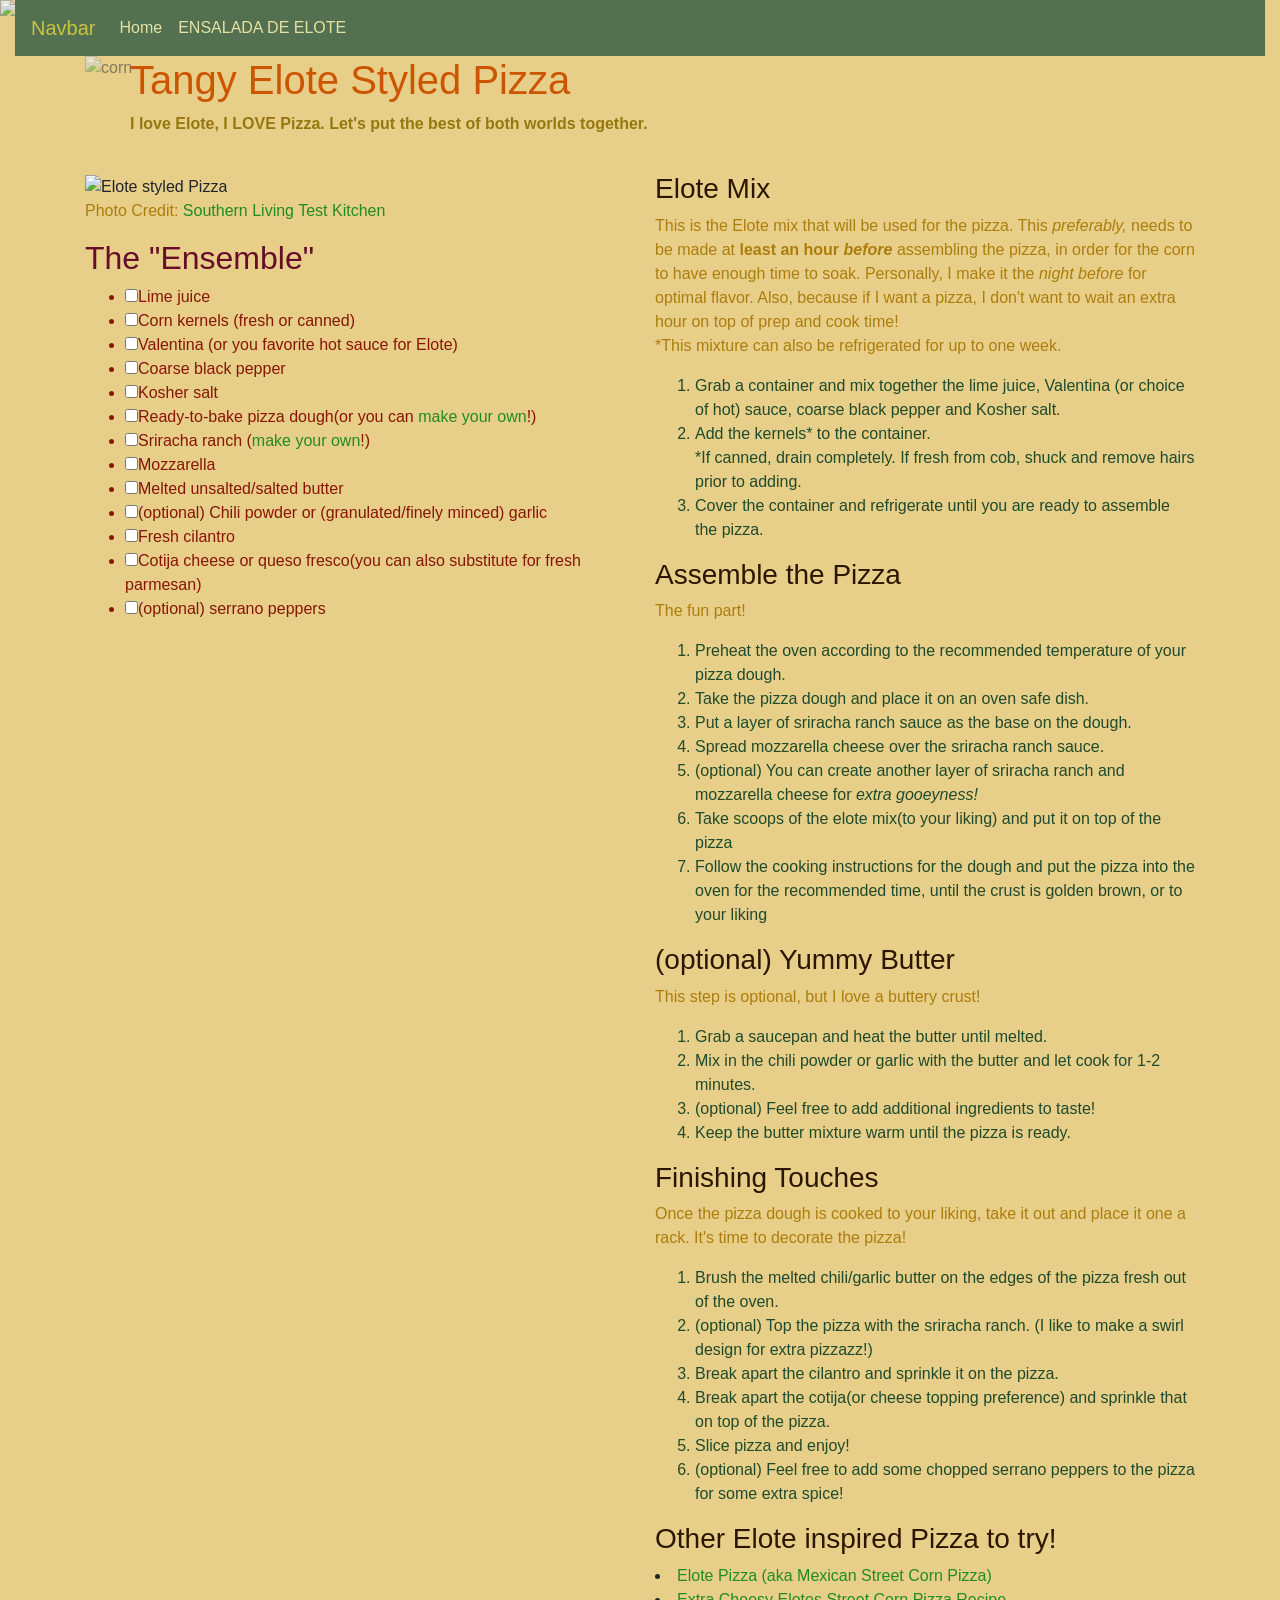
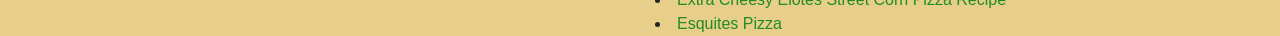
==== Recipe_Project/recipe.html @ 58fbd62a "new file names" ====
<!DOCTYPE html>
<html lang="eng">
    <head>
         <link rel="stylesheet" href="https://cdn.jsdelivr.net/npm/bootstrap@4.0.0/dist/css/bootstrap.min.css" integrity="sha384-Gn5384xqQ1aoWXA+058RXPxPg6fy4IWvTNh0E263XmFcJlSAwiGgFAW/dAiS6JXm" crossorigin="anonymous">
        <link rel="stylesheet" type="text/css" href="newStyles.css" />
        <link rel="preconnect" href="https://fonts.googleapis.com">
<link rel="preconnect" href="https://fonts.gstatic.com" crossorigin>
<link href="https://fonts.googleapis.com/css2?family=WDXL+Lubrifont+JP+N&display=swap" rel="stylesheet">
         <title>Tangy Elote Styled Pizza</title>
       
                    <meta name="viewport" content="width=device-width, initial-scale=1.0" />
    </head>
    <body>
       <img src="corn-background.png" alt="corn kernals in background" class="back-corn" col-12>
        <div class="container-fluid">
            <nav class="navbar navbar-expand-lg navbar-light" style="background-color: #537150;">
                 <a class="navbar-brand" style="color:#C9C340;" href="#">Navbar</a>
                <button class="navbar-toggler" type="button" data-toggle="collapse" data-target="#navbarSupportedContent" aria-controls="navbarSupportedContent" aria-expanded="false" aria-label="Toggle navigation">
                     <span class="navbar-toggler-icon"></span>
                </button>

                <div class="collapse navbar-collapse" id="navbarSupportedContent">
                    <ul class="navbar-nav mr-auto">
                        <li class="nav-item active">
                            <a class="nav-link" style="color: #E5E2A4;" href="#">Home <span class="sr-only">(current)</span></a>
                        </li>
                        <li class="nav-item">
                            <a class="nav-link" style="color: #E5E2A4;" href="https://www.youtube.com/watch?v=j9hBsRVh18g&t=28s">ENSALADA DE ELOTE</a>
                        </li>
                    </ul>
                </div>
                </div> <!--delete if does not work!!-->
            </nav>

        </div>
        <div class="container">
        <div class="top col-12">
        <div>
            
            <h1>Tangy Elote Styled Pizza</h1>
               
                <img src="https://media.istockphoto.com/id/1496949471/vector/corn-kernels-seeds-grains-texture-seamless-pattern-design-fresh-maize-cob-background-banner.jpg?s=612x612&w=0&k=20&c=eIQXXFE8MUkJ1zFGpu63jsHOtL7CJGwxn4z7TUFy8as=" alt="corn" class="corny">
            
                    <p class="love"><b>I love Elote, I LOVE Pizza. Let's put the best of both worlds together.</b> </p>
        </div>
        </div>
        <div class="row">
        <div class="left col-12 col-md-6"> <!---left side-->
            
            <div>
                <img src= "https://www.southernliving.com/thmb/VRvyyRm7AxiF0P38Den1PFWbELo=/750x0/filters:no_upscale():max_bytes(150000):strip_icc():format(webp)/2620501_qfsco_autry_sl_qfs_corn_15-2000-856c61930b1b44088cbc04f007edcb89.jpg" 
                    alt="Elote styled Pizza" width="100%">
                    <p> Photo Credit: <a href="https://www.southernliving.com/recipes/mexican-street-corn-pizza">Southern Living Test Kitchen</a></p>
            </div>  
        
                <h2>The "Ensemble"</h2>
            <div id="stuff">
                <!---add the class to the line above to try to add a checkbox-->
                    <ul class="ingredients">
                        <li class= "yum" id="zero">Lime juice</li> 
                        <li class= "yum" id="one">Corn kernels (fresh or canned)</li>
                        <li class= "yum" id="two">Valentina (or you favorite hot sauce for Elote)</li>
                        <li class= "yum" id="three">Coarse black pepper</li>
                        <li class= "yum" id="four">Kosher salt</li>
                        <li class= "yum" id="five">Ready-to-bake pizza dough(or you can <a href="https://sallysbakingaddiction.com/homemade-pizza-crust-recipe/">make your own</a>!) </li>
                        <li class= "yum" id="six">Sriracha ranch (<a href="https://theforkedspoon.com/super-easy-homemade-sriracha-ranch-dressing/">make your own</a>!)</li>
                        <li class= "yum" id="seven">Mozzarella</li>
                        <li class= "yum" id="eight">Melted unsalted/salted butter</li>
                        <li class= "yum" id="nine">(optional) Chili powder or (granulated/finely minced) garlic </li>
                        <li class= "yum" id="ten">Fresh cilantro</li>
                        <li class= "yum" id="eleven">Cotija cheese or queso fresco(you can also substitute for fresh parmesan)</li>
                    </ul>
            </div>
        </div>

        <div class="right col-12 col-md-6"> <!---right sidee-->
            <div>
                 <h3>Elote Mix</h3>
                    <p>This is the Elote mix that will be used for the pizza. This <em>preferably,</em> needs to be made at <b>least an hour <em>before</em></b> assembling the pizza, in order for the corn to have enough time to soak.
                    Personally, I make it the <em>night before</em> for optimal flavor. Also, because if I want a pizza, I don't want to wait an extra hour on top of prep and cook time!
                    <br>*This mixture can also be refrigerated for up to one week. </p>
                    <ol>
                        <li>Grab a container and mix together the lime juice, Valentina (or choice of hot) sauce, coarse black pepper and Kosher salt.</li>
                        <li>Add the kernels* to the container. <br>  *If canned, drain completely. If fresh from cob, shuck and remove hairs prior to adding.</li>
                        <li>Cover the container and refrigerate until you are ready to assemble the pizza.</li>
                
                    </ol>

                <h3>Assemble the Pizza</h3>
                     <p> The fun part!</p>
                    <ol>
                        <li>Preheat the oven according to the recommended temperature of your pizza dough.</li>
                        <li>Take the pizza dough and place it on an oven safe dish.</li>
                        <li>Put a layer of sriracha ranch sauce as the base on the dough.</li>
                        <li>Spread mozzarella cheese over the sriracha ranch sauce.</li>
                        <li>(optional) You can create another layer of sriracha ranch and mozzarella cheese for <em>extra gooeyness!</em></li>
                        <li>Take scoops of the elote mix(to your liking) and put it on top of the pizza</li>
                        <li>Follow the cooking instructions for the dough and put the pizza into the oven for the recommended time, until the crust is golden brown, or to your liking</li>
                    </ol>

                 <h3>(optional) Yummy Butter</h3>
                    <p>This step is optional, but I love a buttery crust!</p>
                    <ol>
                        <li>Grab a saucepan and heat the butter until melted.</li>
                        <li>Mix in the chili powder or garlic with the butter and let cook for 1-2 minutes.</li>
                        <li>(optional) Feel free to add additional ingredients to taste!</li>
                        <li>Keep the butter mixture warm until the pizza is ready.</li>
                    </ol>

                <h3>Finishing Touches</h3>
                    <p>Once the pizza dough is cooked to your liking, take it out and place it one a rack. It's time to decorate the pizza!</p>
                    <ol class="finish-it">
                        <li>Brush the melted chili/garlic butter on the edges of the pizza fresh out of the oven.</li>
                        <li>(optional) Top the pizza with the sriracha ranch.  (I like to make a swirl design for extra pizzazz!)</li>
                        <li>Break apart the cilantro and sprinkle it on the pizza.</li>
                        <li>Break apart the cotija(or cheese topping preference) and sprinkle that on top of the pizza.</li> 
                        <li>Slice pizza and enjoy!</li>
                    </ol>
        </div>

        <div>
                <h3>Other Elote inspired Pizza to try!</h3>
                    <li><a href="https://www.lovebakesgoodcakes.com/elote-pizza-mexican-street-corn-pizza/"> Elote Pizza (aka Mexican Street Corn Pizza)</a></li>
                    <li><a href="https://www.mashed.com/1731707/elotes-street-corn-pizza-recipe/"> Extra Cheesy Elotes Street Corn Pizza Recipe</a></li>
                    <li><a href="https://iamhomesteader.com/esquites-pizza/">Esquites Pizza</a></li>
        </div>
        </div>
        </div>
        </div>
        <script src= index.js></script>
        <script src="https://code.jquery.com/jquery-3.2.1.slim.min.js" integrity="sha384-KJ3o2DKtIkvYIK3UENzmM7KCkRr/rE9/Qpg6aAZGJwFDMVNA/GpGFF93hXpG5KkN" crossorigin="anonymous"></script>
<script src="https://cdn.jsdelivr.net/npm/popper.js@1.12.9/dist/umd/popper.min.js" integrity="sha384-ApNbgh9B+Y1QKtv3Rn7W3mgPxhU9K/ScQsAP7hUibX39j7fakFPskvXusvfa0b4Q" crossorigin="anonymous"></script>
<script src="https://cdn.jsdelivr.net/npm/bootstrap@4.0.0/dist/js/bootstrap.min.js" integrity="sha384-JZR6Spejh4U02d8jOt6vLEHfe/JQGiRRSQQxSfFWpi1MquVdAyjUar5+76PVCmYl" crossorigin="anonymous"></script>

</html>
<!---this is the stuff to tey to change the background-->
<!--- background-image: corn-background.png;
    background-repeat: repeat;-->
    <!---here is the background iage you are flirting with-->
    <!----<img src="corn-background.png" alt="multiple corn" class="back-corn">->
---- Recipe_Project/newStyles.css ----
.left {
    float: left;
    margin-top: 22px;
}

.right {
    float: right;
    margin-top: 20px;
}


.top {
    margin-left: 30px;
}

body {
    background-color: #e7cf89;
   
}

.back-corn {
    background-size: cover;
    background-position: center;
    background-repeat: y;
    position: absolute;
    width: 100%;
    height: 100vh;
    left: 0;
    right: 0;
    top: 0;
    z-index: 0;
    opacity: 75%
}


.ingredients {
    color: #881504;
}

h2 {
    color: #670D29;
    border-radius: 50px;
}
h2:hover {
    animation-duration: 5s;
    animation-delay: 60s;
    animation: blinker 0.5s infinite;
    animation-iteration-count: 40;

}
@keyframes blinker {
    25% {
        opacity: 0;
    }
}

ol {
    color: #1F4A2B
}
.corny {
    position: absolute;
    left: -30px;
    right: 20px;
    top: 0px;
    height: 100px;
    width: 100%;
    z-index: -1;
    opacity: 50%
}

h1 {
    color: #cc5500
}

a {
    color: forestgreen;
}


.love {
    color: #95780F
}

p{
    font-style: calisto mt;
    color: #AC7D0C
}


h3{
    color: #2d1600;
}
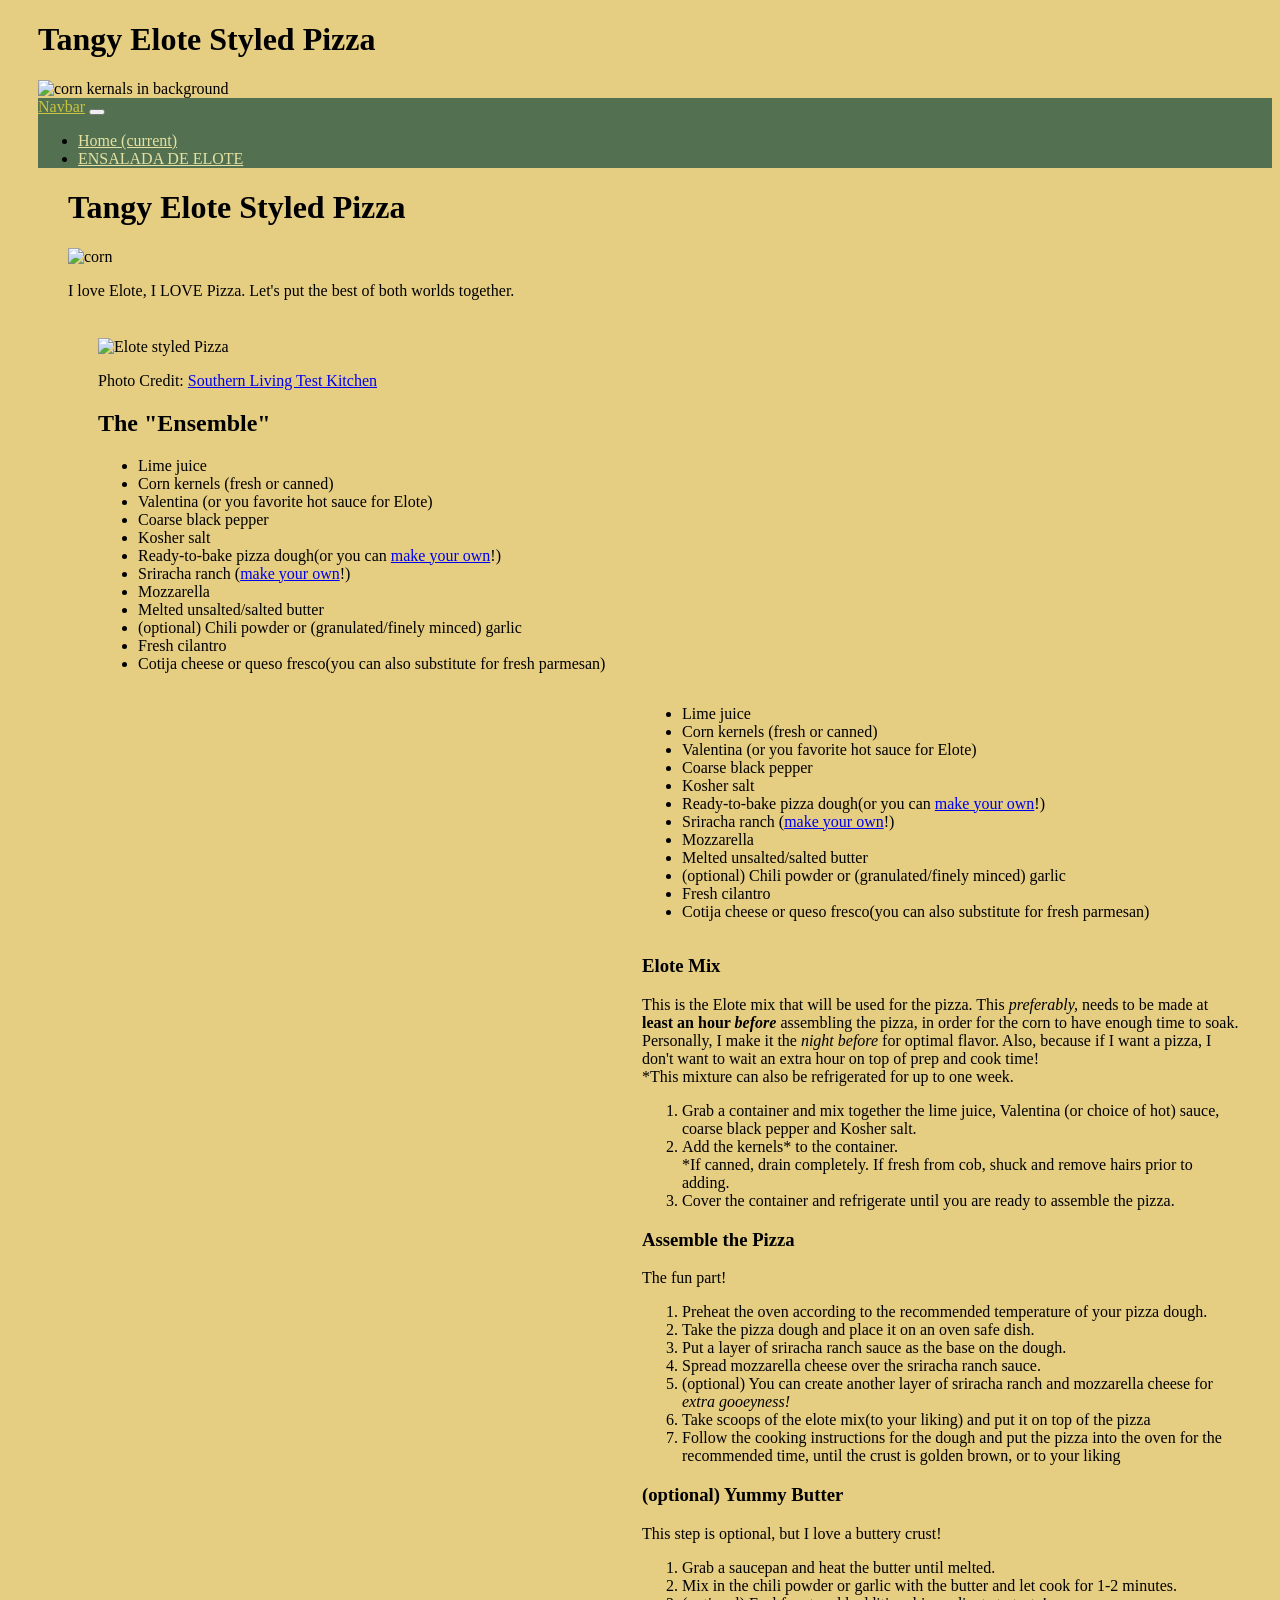
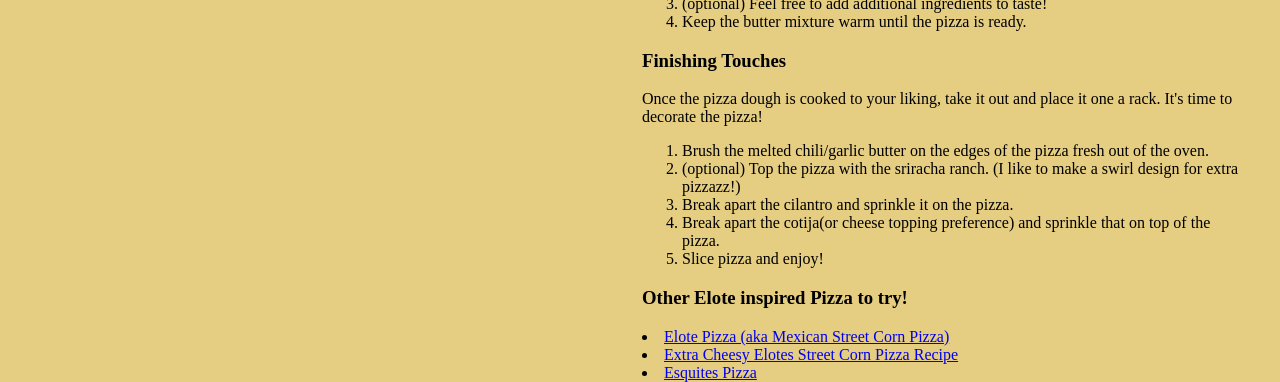
==== commit ed4cbfd0: "fix conflict" ====
--- a/Recipe_Project/recipe.html
+++ b/Recipe_Project/recipe.html
@@ -1,16 +1,13 @@
 <!DOCTYPE html>
 <html lang="eng">
     <head>
-         <link rel="stylesheet" href="https://cdn.jsdelivr.net/npm/bootstrap@4.0.0/dist/css/bootstrap.min.css" integrity="sha384-Gn5384xqQ1aoWXA+058RXPxPg6fy4IWvTNh0E263XmFcJlSAwiGgFAW/dAiS6JXm" crossorigin="anonymous">
+        <title>Tangy Elote Styled Pizza</title>
         <link rel="stylesheet" type="text/css" href="newStyles.css" />
-        <link rel="preconnect" href="https://fonts.googleapis.com">
-<link rel="preconnect" href="https://fonts.gstatic.com" crossorigin>
-<link href="https://fonts.googleapis.com/css2?family=WDXL+Lubrifont+JP+N&display=swap" rel="stylesheet">
-         <title>Tangy Elote Styled Pizza</title>
-       
-                    <meta name="viewport" content="width=device-width, initial-scale=1.0" />
     </head>
     <body>
+        <div class="top">
+            <div>
+                <h1>Tangy Elote Styled Pizza</h1>
        <img src="corn-background.png" alt="corn kernals in background" class="back-corn" col-12>
         <div class="container-fluid">
             <nav class="navbar navbar-expand-lg navbar-light" style="background-color: #537150;">
@@ -41,18 +38,14 @@
                
                 <img src="https://media.istockphoto.com/id/1496949471/vector/corn-kernels-seeds-grains-texture-seamless-pattern-design-fresh-maize-cob-background-banner.jpg?s=612x612&w=0&k=20&c=eIQXXFE8MUkJ1zFGpu63jsHOtL7CJGwxn4z7TUFy8as=" alt="corn" class="corny">
             
-                    <p class="love"><b>I love Elote, I LOVE Pizza. Let's put the best of both worlds together.</b> </p>
-        </div>
-        </div>
-        <div class="row">
-        <div class="left col-12 col-md-6"> <!---left side-->
-            
+                    <p class="head">I love Elote, I LOVE Pizza. Let's put the best of both worlds together. </p>
+            </div>
+        <div class="left">
             <div>
                 <img src= "https://www.southernliving.com/thmb/VRvyyRm7AxiF0P38Den1PFWbELo=/750x0/filters:no_upscale():max_bytes(150000):strip_icc():format(webp)/2620501_qfsco_autry_sl_qfs_corn_15-2000-856c61930b1b44088cbc04f007edcb89.jpg" 
-                    alt="Elote styled Pizza" width="100%">
+                alt="Elote styled Pizza" width="600">
                     <p> Photo Credit: <a href="https://www.southernliving.com/recipes/mexican-street-corn-pizza">Southern Living Test Kitchen</a></p>
             </div>  
-        
                 <h2>The "Ensemble"</h2>
             <div id="stuff">
                 <!---add the class to the line above to try to add a checkbox-->
@@ -75,66 +68,74 @@
 
         <div class="right col-12 col-md-6"> <!---right sidee-->
             <div>
+                <ul class="ingredients">
+                    <li>Lime juice</li> 
+                    <li>Corn kernels (fresh or canned)</li>
+                    <li>Valentina (or you favorite hot sauce for Elote)</li>
+                    <li>Coarse black pepper</li>
+                    <li>Kosher salt</li>
+                    <li>Ready-to-bake pizza dough(or you can <a href="https://sallysbakingaddiction.com/homemade-pizza-crust-recipe/">make your own</a>!) </li>
+                    <li>Sriracha ranch (<a href="https://theforkedspoon.com/super-easy-homemade-sriracha-ranch-dressing/">make your own</a>!)</li>
+                    <li>Mozzarella</li>
+                    <li>Melted unsalted/salted butter</li>
+                    <li>(optional) Chili powder or (granulated/finely minced) garlic </li>
+                    <li>Fresh cilantro</li>
+                    <li>Cotija cheese or queso fresco(you can also substitute for fresh parmesan)</li>
+                </ul>
+            </div>
+            </div>
+
+        <div class="right">
+             <div>
                  <h3>Elote Mix</h3>
                     <p>This is the Elote mix that will be used for the pizza. This <em>preferably,</em> needs to be made at <b>least an hour <em>before</em></b> assembling the pizza, in order for the corn to have enough time to soak.
                     Personally, I make it the <em>night before</em> for optimal flavor. Also, because if I want a pizza, I don't want to wait an extra hour on top of prep and cook time!
                     <br>*This mixture can also be refrigerated for up to one week. </p>
-                    <ol>
-                        <li>Grab a container and mix together the lime juice, Valentina (or choice of hot) sauce, coarse black pepper and Kosher salt.</li>
-                        <li>Add the kernels* to the container. <br>  *If canned, drain completely. If fresh from cob, shuck and remove hairs prior to adding.</li>
-                        <li>Cover the container and refrigerate until you are ready to assemble the pizza.</li>
+                <ol>
+                    <li>Grab a container and mix together the lime juice, Valentina (or choice of hot) sauce, coarse black pepper and Kosher salt.</li>
+                    <li>Add the kernels* to the container. <br>  *If canned, drain completely. If fresh from cob, shuck and remove hairs prior to adding.</li>
+                    <li>Cover the container and refrigerate until you are ready to assemble the pizza.</li>
                 
-                    </ol>
+                </ol>
 
                 <h3>Assemble the Pizza</h3>
                      <p> The fun part!</p>
-                    <ol>
-                        <li>Preheat the oven according to the recommended temperature of your pizza dough.</li>
-                        <li>Take the pizza dough and place it on an oven safe dish.</li>
-                        <li>Put a layer of sriracha ranch sauce as the base on the dough.</li>
-                        <li>Spread mozzarella cheese over the sriracha ranch sauce.</li>
-                        <li>(optional) You can create another layer of sriracha ranch and mozzarella cheese for <em>extra gooeyness!</em></li>
-                        <li>Take scoops of the elote mix(to your liking) and put it on top of the pizza</li>
-                        <li>Follow the cooking instructions for the dough and put the pizza into the oven for the recommended time, until the crust is golden brown, or to your liking</li>
-                    </ol>
+                 <ol>
+                    <li>Preheat the oven according to the recommended temperature of your pizza dough.</li>
+                    <li>Take the pizza dough and place it on an oven safe dish.</li>
+                    <li>Put a layer of sriracha ranch sauce as the base on the dough.</li>
+                    <li>Spread mozzarella cheese over the sriracha ranch sauce.</li>
+                    <li>(optional) You can create another layer of sriracha ranch and mozzarella cheese for <em>extra gooeyness!</em></li>
+                    <li>Take scoops of the elote mix(to your liking) and put it on top of the pizza</li>
+                    <li>Follow the cooking instructions for the dough and put the pizza into the oven for the recommended time, until the crust is golden brown, or to your liking</li>
+                 </ol>
 
                  <h3>(optional) Yummy Butter</h3>
-                    <p>This step is optional, but I love a buttery crust!</p>
-                    <ol>
-                        <li>Grab a saucepan and heat the butter until melted.</li>
-                        <li>Mix in the chili powder or garlic with the butter and let cook for 1-2 minutes.</li>
-                        <li>(optional) Feel free to add additional ingredients to taste!</li>
-                        <li>Keep the butter mixture warm until the pizza is ready.</li>
-                    </ol>
+                 <p>This step is optional, but I love a buttery crust!</p>
+                 <ol>
+                    <li>Grab a saucepan and heat the butter until melted.</li>
+                    <li>Mix in the chili powder or garlic with the butter and let cook for 1-2 minutes.</li>
+                    <li>(optional) Feel free to add additional ingredients to taste!</li>
+                    <li>Keep the butter mixture warm until the pizza is ready.</li>
+                 </ol>
 
                 <h3>Finishing Touches</h3>
                     <p>Once the pizza dough is cooked to your liking, take it out and place it one a rack. It's time to decorate the pizza!</p>
-                    <ol class="finish-it">
-                        <li>Brush the melted chili/garlic butter on the edges of the pizza fresh out of the oven.</li>
-                        <li>(optional) Top the pizza with the sriracha ranch.  (I like to make a swirl design for extra pizzazz!)</li>
-                        <li>Break apart the cilantro and sprinkle it on the pizza.</li>
-                        <li>Break apart the cotija(or cheese topping preference) and sprinkle that on top of the pizza.</li> 
-                        <li>Slice pizza and enjoy!</li>
-                    </ol>
-        </div>
+                <ol>
+                    <li>Brush the melted chili/garlic butter on the edges of the pizza fresh out of the oven.</li>
+                    <li>(optional) Top the pizza with the sriracha ranch.  (I like to make a swirl design for extra pizzazz!)</li>
+                    <li>Break apart the cilantro and sprinkle it on the pizza.</li>
+                    <li>Break apart the cotija(or cheese topping preference) and sprinkle that on top of the pizza.</li> 
+                    <li>Slice pizza and enjoy!</li>
+                </ol>
+             </div>
 
-        <div>
+            <div>
                 <h3>Other Elote inspired Pizza to try!</h3>
                     <li><a href="https://www.lovebakesgoodcakes.com/elote-pizza-mexican-street-corn-pizza/"> Elote Pizza (aka Mexican Street Corn Pizza)</a></li>
                     <li><a href="https://www.mashed.com/1731707/elotes-street-corn-pizza-recipe/"> Extra Cheesy Elotes Street Corn Pizza Recipe</a></li>
                     <li><a href="https://iamhomesteader.com/esquites-pizza/">Esquites Pizza</a></li>
+            </div>
         </div>
-        </div>
-        </div>
-        </div>
-        <script src= index.js></script>
-        <script src="https://code.jquery.com/jquery-3.2.1.slim.min.js" integrity="sha384-KJ3o2DKtIkvYIK3UENzmM7KCkRr/rE9/Qpg6aAZGJwFDMVNA/GpGFF93hXpG5KkN" crossorigin="anonymous"></script>
-<script src="https://cdn.jsdelivr.net/npm/popper.js@1.12.9/dist/umd/popper.min.js" integrity="sha384-ApNbgh9B+Y1QKtv3Rn7W3mgPxhU9K/ScQsAP7hUibX39j7fakFPskvXusvfa0b4Q" crossorigin="anonymous"></script>
-<script src="https://cdn.jsdelivr.net/npm/bootstrap@4.0.0/dist/js/bootstrap.min.js" integrity="sha384-JZR6Spejh4U02d8jOt6vLEHfe/JQGiRRSQQxSfFWpi1MquVdAyjUar5+76PVCmYl" crossorigin="anonymous"></script>
-
+    </body>
 </html>
-<!---this is the stuff to tey to change the background-->
-<!--- background-image: corn-background.png;
-    background-repeat: repeat;-->
-    <!---here is the background iage you are flirting with-->
-    <!----<img src="corn-background.png" alt="multiple corn" class="back-corn">->
--- a/Recipe_Project/newStyles.css
+++ b/Recipe_Project/newStyles.css
@@ -1,23 +1,26 @@
 .left {
     float: left;
+    width: 600px;
     margin-top: 22px;
+    margin-left: 30px;
 }
 
 .right {
     float: right;
-    margin-top: 20px;
+    width: 600px;
+    margin-left: 30px;
+    margin-right: 30px;
 }
-
 
 .top {
     margin-left: 30px;
 }
 
 body {
-    background-color: #e7cf89;
-   
-}
+    background-color: #E5CD82;
 
+<<<<<<< HEAD
+=======
 .back-corn {
     background-size: cover;
     background-position: center;
@@ -30,6 +33,7 @@
     top: 0;
     z-index: 0;
     opacity: 75%
+>>>>>>> jsStuff
 }
 
 
@@ -59,11 +63,11 @@
 }
 .corny {
     position: absolute;
-    left: -30px;
+    left: 0px;
     right: 20px;
-    top: 0px;
+    top: 10px;
     height: 100px;
-    width: 100%;
+    width: 600px;
     z-index: -1;
     opacity: 50%
 }
@@ -71,24 +75,24 @@
 h1 {
     color: #cc5500
 }
-
 a {
     color: forestgreen;
-}
-
-
-.love {
-    color: #95780F
 }
 
 p{
     font-style: calisto mt;
     color: #AC7D0C
+
+}
+.head {
+    color: #3c0008
+}
+h3{
+    color: #2d1600;
+<<<<<<< HEAD
+}
+=======
 }
 
 
-h3{
-    color: #2d1600;
-}
-
-
+>>>>>>> jsStuff
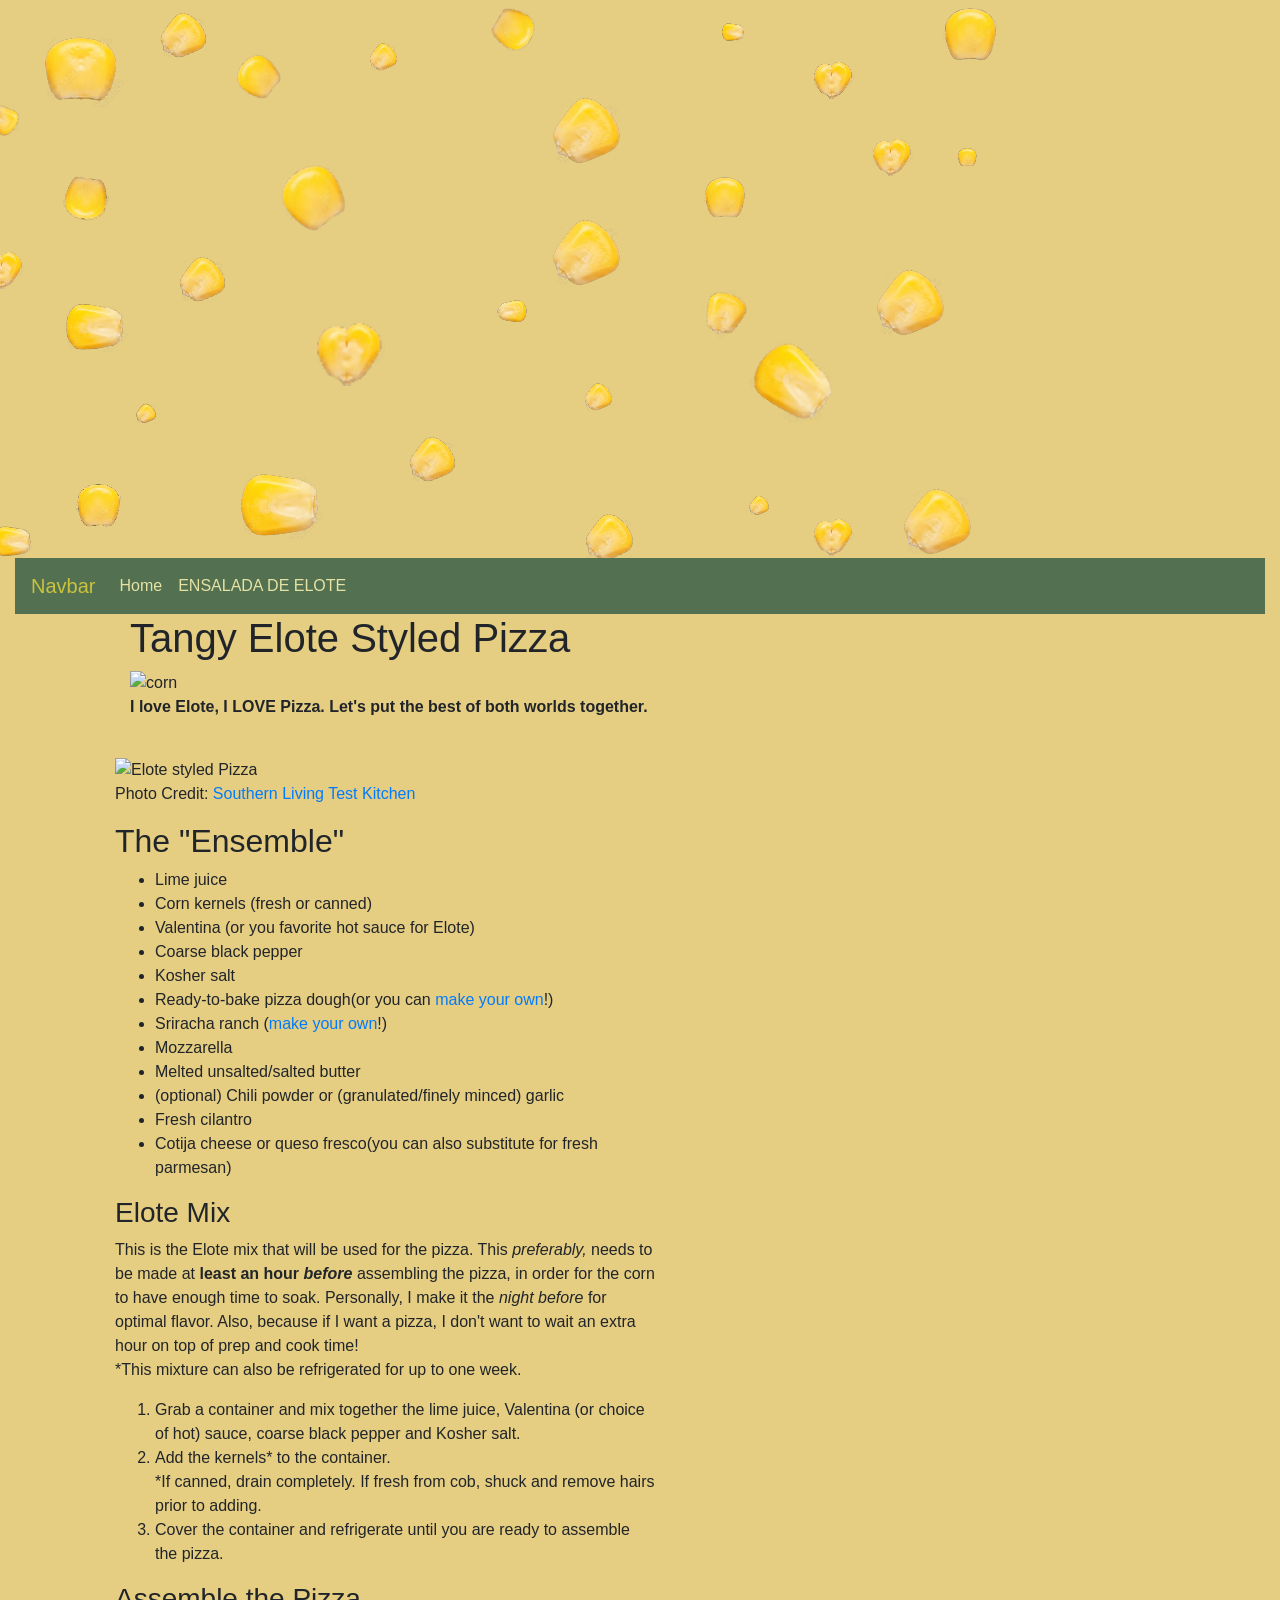
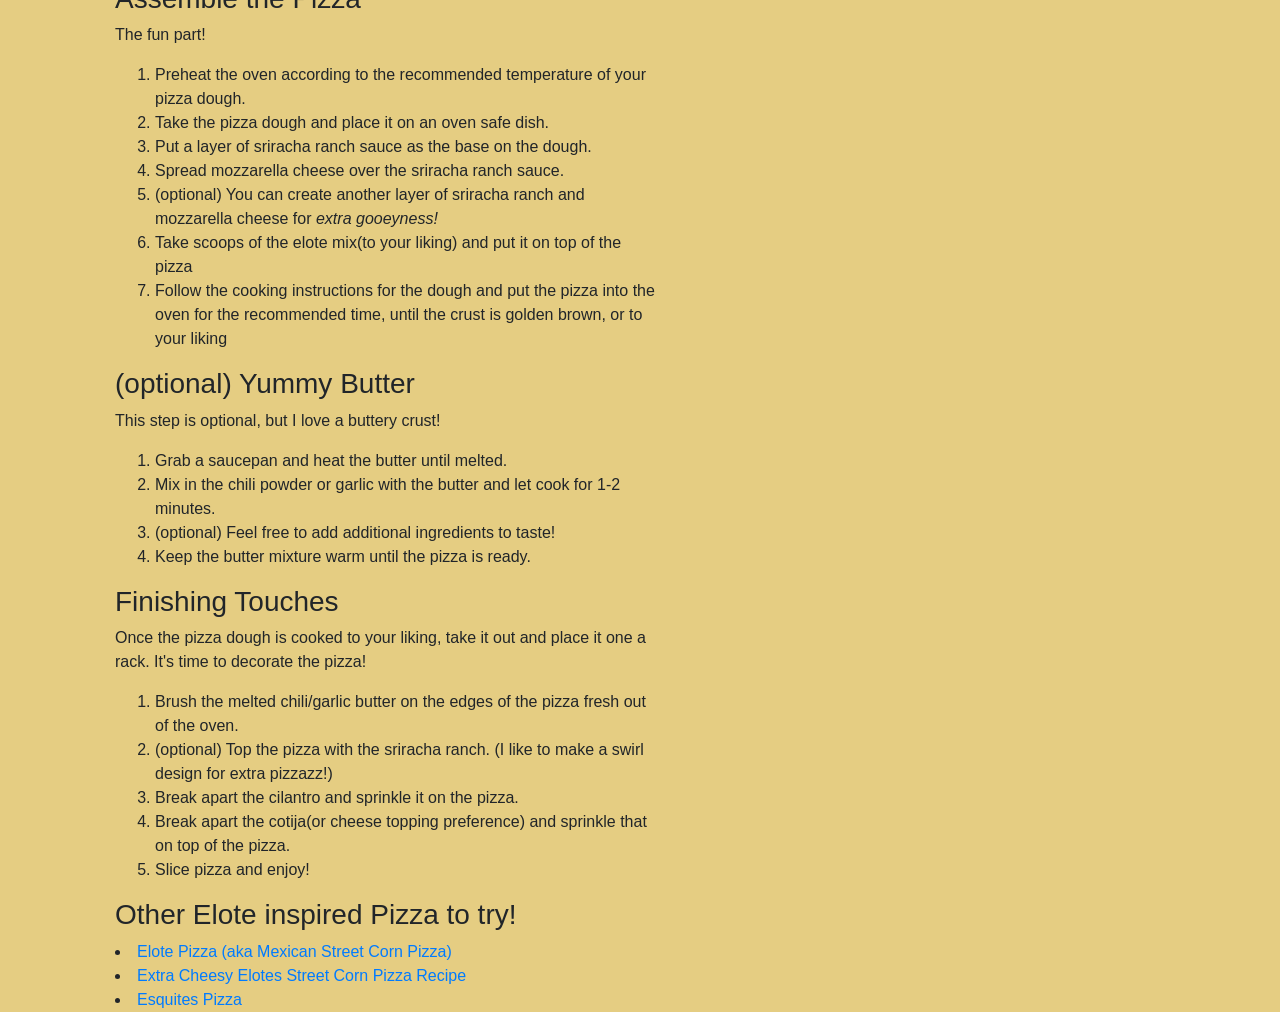
==== commit de22c927: "fix to match jsStuff branch file & correct site" ====
--- a/Recipe_Project/recipe.html
+++ b/Recipe_Project/recipe.html
@@ -1,13 +1,16 @@
 <!DOCTYPE html>
 <html lang="eng">
     <head>
-        <title>Tangy Elote Styled Pizza</title>
+         <link rel="stylesheet" href="https://cdn.jsdelivr.net/npm/bootstrap@4.0.0/dist/css/bootstrap.min.css" integrity="sha384-Gn5384xqQ1aoWXA+058RXPxPg6fy4IWvTNh0E263XmFcJlSAwiGgFAW/dAiS6JXm" crossorigin="anonymous">
         <link rel="stylesheet" type="text/css" href="newStyles.css" />
+        <link rel="preconnect" href="https://fonts.googleapis.com">
+<link rel="preconnect" href="https://fonts.gstatic.com" crossorigin>
+<link href="https://fonts.googleapis.com/css2?family=WDXL+Lubrifont+JP+N&display=swap" rel="stylesheet">
+         <title>Tangy Elote Styled Pizza</title>
+       
+                    <meta name="viewport" content="width=device-width, initial-scale=1.0" />
     </head>
     <body>
-        <div class="top">
-            <div>
-                <h1>Tangy Elote Styled Pizza</h1>
        <img src="corn-background.png" alt="corn kernals in background" class="back-corn" col-12>
         <div class="container-fluid">
             <nav class="navbar navbar-expand-lg navbar-light" style="background-color: #537150;">
@@ -38,14 +41,18 @@
                
                 <img src="https://media.istockphoto.com/id/1496949471/vector/corn-kernels-seeds-grains-texture-seamless-pattern-design-fresh-maize-cob-background-banner.jpg?s=612x612&w=0&k=20&c=eIQXXFE8MUkJ1zFGpu63jsHOtL7CJGwxn4z7TUFy8as=" alt="corn" class="corny">
             
-                    <p class="head">I love Elote, I LOVE Pizza. Let's put the best of both worlds together. </p>
-            </div>
-        <div class="left">
+                    <p class="love"><b>I love Elote, I LOVE Pizza. Let's put the best of both worlds together.</b> </p>
+        </div>
+        </div>
+        <div class="row">
+        <div class="left col-12 col-md-6"> <!---left side-->
+            
             <div>
                 <img src= "https://www.southernliving.com/thmb/VRvyyRm7AxiF0P38Den1PFWbELo=/750x0/filters:no_upscale():max_bytes(150000):strip_icc():format(webp)/2620501_qfsco_autry_sl_qfs_corn_15-2000-856c61930b1b44088cbc04f007edcb89.jpg" 
-                alt="Elote styled Pizza" width="600">
+                    alt="Elote styled Pizza" width="100%">
                     <p> Photo Credit: <a href="https://www.southernliving.com/recipes/mexican-street-corn-pizza">Southern Living Test Kitchen</a></p>
             </div>  
+        
                 <h2>The "Ensemble"</h2>
             <div id="stuff">
                 <!---add the class to the line above to try to add a checkbox-->
@@ -68,74 +75,66 @@
 
         <div class="right col-12 col-md-6"> <!---right sidee-->
             <div>
-                <ul class="ingredients">
-                    <li>Lime juice</li> 
-                    <li>Corn kernels (fresh or canned)</li>
-                    <li>Valentina (or you favorite hot sauce for Elote)</li>
-                    <li>Coarse black pepper</li>
-                    <li>Kosher salt</li>
-                    <li>Ready-to-bake pizza dough(or you can <a href="https://sallysbakingaddiction.com/homemade-pizza-crust-recipe/">make your own</a>!) </li>
-                    <li>Sriracha ranch (<a href="https://theforkedspoon.com/super-easy-homemade-sriracha-ranch-dressing/">make your own</a>!)</li>
-                    <li>Mozzarella</li>
-                    <li>Melted unsalted/salted butter</li>
-                    <li>(optional) Chili powder or (granulated/finely minced) garlic </li>
-                    <li>Fresh cilantro</li>
-                    <li>Cotija cheese or queso fresco(you can also substitute for fresh parmesan)</li>
-                </ul>
-            </div>
-            </div>
-
-        <div class="right">
-             <div>
                  <h3>Elote Mix</h3>
                     <p>This is the Elote mix that will be used for the pizza. This <em>preferably,</em> needs to be made at <b>least an hour <em>before</em></b> assembling the pizza, in order for the corn to have enough time to soak.
                     Personally, I make it the <em>night before</em> for optimal flavor. Also, because if I want a pizza, I don't want to wait an extra hour on top of prep and cook time!
                     <br>*This mixture can also be refrigerated for up to one week. </p>
-                <ol>
-                    <li>Grab a container and mix together the lime juice, Valentina (or choice of hot) sauce, coarse black pepper and Kosher salt.</li>
-                    <li>Add the kernels* to the container. <br>  *If canned, drain completely. If fresh from cob, shuck and remove hairs prior to adding.</li>
-                    <li>Cover the container and refrigerate until you are ready to assemble the pizza.</li>
+                    <ol>
+                        <li>Grab a container and mix together the lime juice, Valentina (or choice of hot) sauce, coarse black pepper and Kosher salt.</li>
+                        <li>Add the kernels* to the container. <br>  *If canned, drain completely. If fresh from cob, shuck and remove hairs prior to adding.</li>
+                        <li>Cover the container and refrigerate until you are ready to assemble the pizza.</li>
                 
-                </ol>
+                    </ol>
 
                 <h3>Assemble the Pizza</h3>
                      <p> The fun part!</p>
-                 <ol>
-                    <li>Preheat the oven according to the recommended temperature of your pizza dough.</li>
-                    <li>Take the pizza dough and place it on an oven safe dish.</li>
-                    <li>Put a layer of sriracha ranch sauce as the base on the dough.</li>
-                    <li>Spread mozzarella cheese over the sriracha ranch sauce.</li>
-                    <li>(optional) You can create another layer of sriracha ranch and mozzarella cheese for <em>extra gooeyness!</em></li>
-                    <li>Take scoops of the elote mix(to your liking) and put it on top of the pizza</li>
-                    <li>Follow the cooking instructions for the dough and put the pizza into the oven for the recommended time, until the crust is golden brown, or to your liking</li>
-                 </ol>
+                    <ol>
+                        <li>Preheat the oven according to the recommended temperature of your pizza dough.</li>
+                        <li>Take the pizza dough and place it on an oven safe dish.</li>
+                        <li>Put a layer of sriracha ranch sauce as the base on the dough.</li>
+                        <li>Spread mozzarella cheese over the sriracha ranch sauce.</li>
+                        <li>(optional) You can create another layer of sriracha ranch and mozzarella cheese for <em>extra gooeyness!</em></li>
+                        <li>Take scoops of the elote mix(to your liking) and put it on top of the pizza</li>
+                        <li>Follow the cooking instructions for the dough and put the pizza into the oven for the recommended time, until the crust is golden brown, or to your liking</li>
+                    </ol>
 
                  <h3>(optional) Yummy Butter</h3>
-                 <p>This step is optional, but I love a buttery crust!</p>
-                 <ol>
-                    <li>Grab a saucepan and heat the butter until melted.</li>
-                    <li>Mix in the chili powder or garlic with the butter and let cook for 1-2 minutes.</li>
-                    <li>(optional) Feel free to add additional ingredients to taste!</li>
-                    <li>Keep the butter mixture warm until the pizza is ready.</li>
-                 </ol>
+                    <p>This step is optional, but I love a buttery crust!</p>
+                    <ol>
+                        <li>Grab a saucepan and heat the butter until melted.</li>
+                        <li>Mix in the chili powder or garlic with the butter and let cook for 1-2 minutes.</li>
+                        <li>(optional) Feel free to add additional ingredients to taste!</li>
+                        <li>Keep the butter mixture warm until the pizza is ready.</li>
+                    </ol>
 
                 <h3>Finishing Touches</h3>
                     <p>Once the pizza dough is cooked to your liking, take it out and place it one a rack. It's time to decorate the pizza!</p>
-                <ol>
-                    <li>Brush the melted chili/garlic butter on the edges of the pizza fresh out of the oven.</li>
-                    <li>(optional) Top the pizza with the sriracha ranch.  (I like to make a swirl design for extra pizzazz!)</li>
-                    <li>Break apart the cilantro and sprinkle it on the pizza.</li>
-                    <li>Break apart the cotija(or cheese topping preference) and sprinkle that on top of the pizza.</li> 
-                    <li>Slice pizza and enjoy!</li>
-                </ol>
-             </div>
+                    <ol class="finish-it">
+                        <li>Brush the melted chili/garlic butter on the edges of the pizza fresh out of the oven.</li>
+                        <li>(optional) Top the pizza with the sriracha ranch.  (I like to make a swirl design for extra pizzazz!)</li>
+                        <li>Break apart the cilantro and sprinkle it on the pizza.</li>
+                        <li>Break apart the cotija(or cheese topping preference) and sprinkle that on top of the pizza.</li> 
+                        <li>Slice pizza and enjoy!</li>
+                    </ol>
+        </div>
 
-            <div>
+        <div>
                 <h3>Other Elote inspired Pizza to try!</h3>
                     <li><a href="https://www.lovebakesgoodcakes.com/elote-pizza-mexican-street-corn-pizza/"> Elote Pizza (aka Mexican Street Corn Pizza)</a></li>
                     <li><a href="https://www.mashed.com/1731707/elotes-street-corn-pizza-recipe/"> Extra Cheesy Elotes Street Corn Pizza Recipe</a></li>
                     <li><a href="https://iamhomesteader.com/esquites-pizza/">Esquites Pizza</a></li>
-            </div>
         </div>
-    </body>
+        </div>
+        </div>
+        </div>
+        <script src= index.js></script>
+        <script src="https://code.jquery.com/jquery-3.2.1.slim.min.js" integrity="sha384-KJ3o2DKtIkvYIK3UENzmM7KCkRr/rE9/Qpg6aAZGJwFDMVNA/GpGFF93hXpG5KkN" crossorigin="anonymous"></script>
+<script src="https://cdn.jsdelivr.net/npm/popper.js@1.12.9/dist/umd/popper.min.js" integrity="sha384-ApNbgh9B+Y1QKtv3Rn7W3mgPxhU9K/ScQsAP7hUibX39j7fakFPskvXusvfa0b4Q" crossorigin="anonymous"></script>
+<script src="https://cdn.jsdelivr.net/npm/bootstrap@4.0.0/dist/js/bootstrap.min.js" integrity="sha384-JZR6Spejh4U02d8jOt6vLEHfe/JQGiRRSQQxSfFWpi1MquVdAyjUar5+76PVCmYl" crossorigin="anonymous"></script>
+
 </html>
+<!---this is the stuff to tey to change the background-->
+<!--- background-image: corn-background.png;
+    background-repeat: repeat;-->
+    <!---here is the background iage you are flirting with-->
+    <!----<img src="corn-background.png" alt="multiple corn" class="back-corn">->
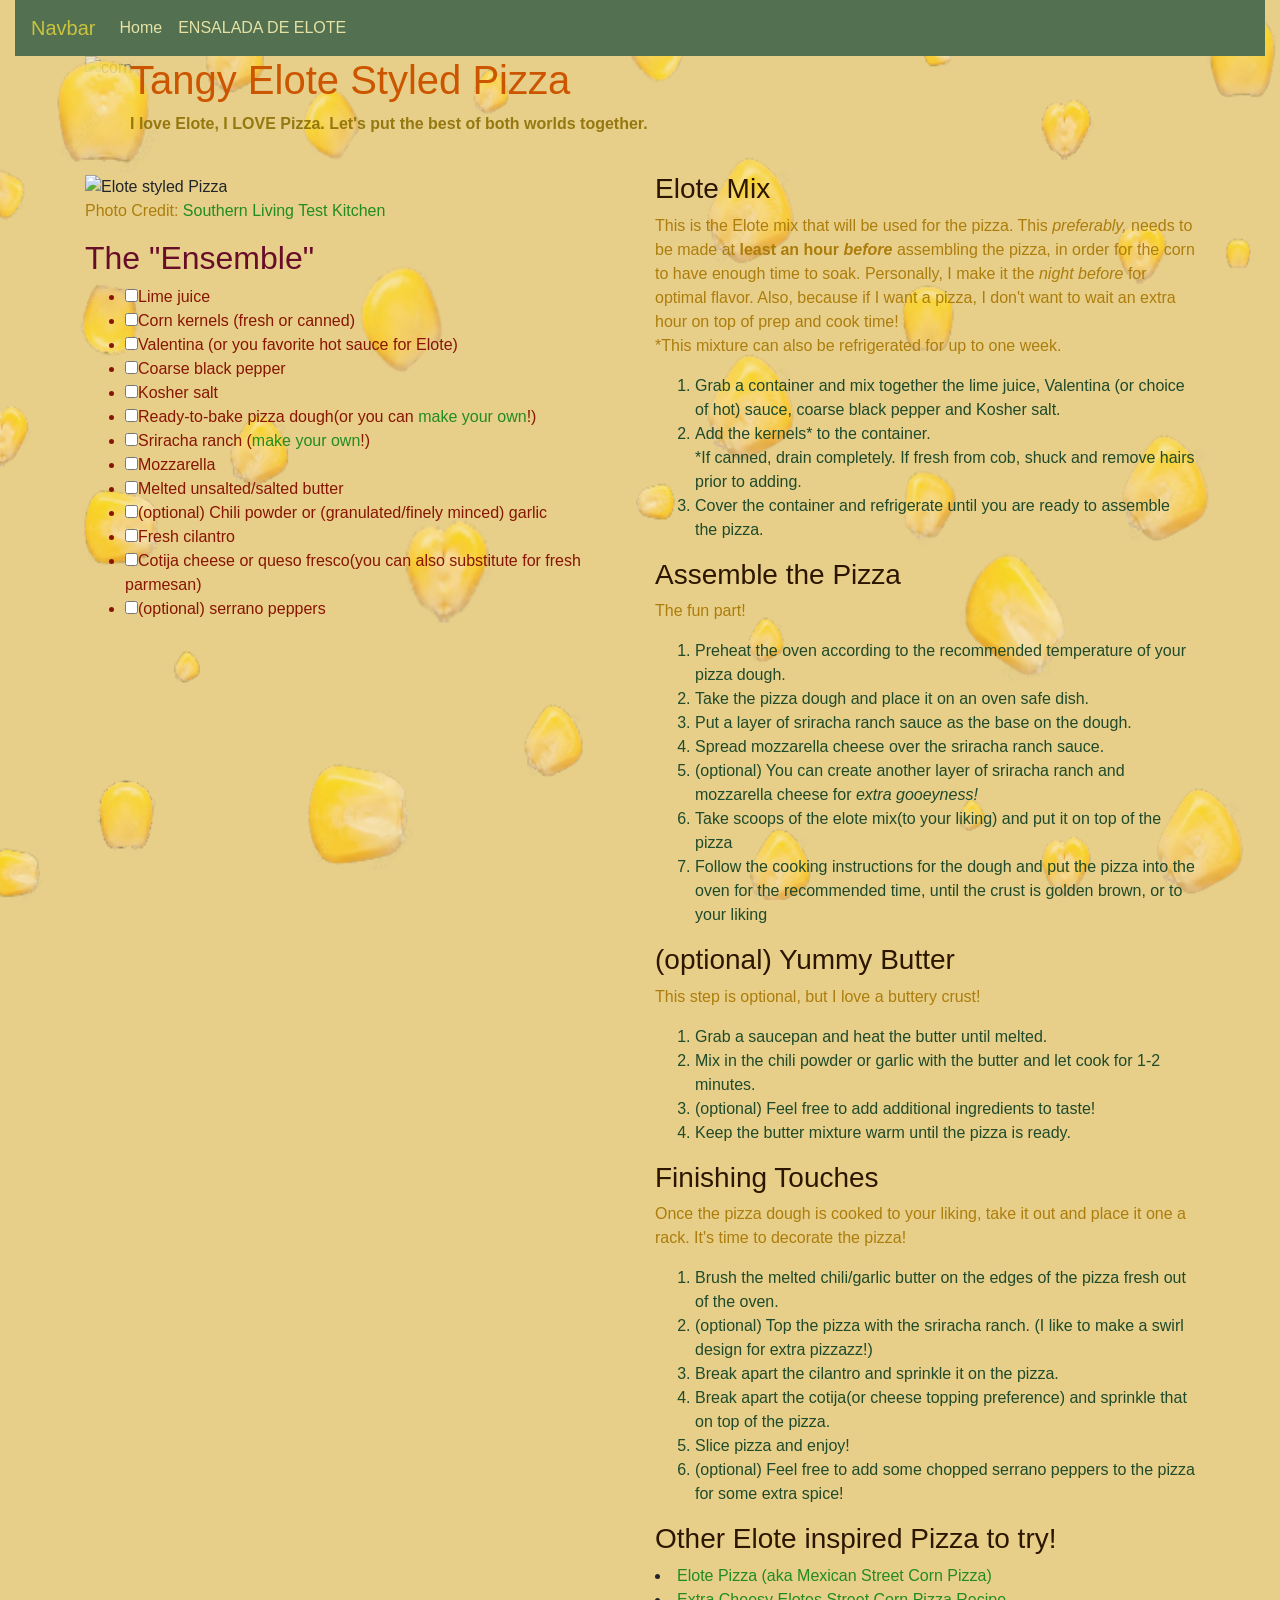
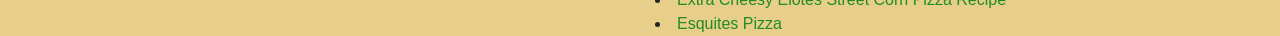
==== commit e69ce5ca: "fix the issues with the rename + after changing the file names that did not save" ====
--- a/Recipe_Project/recipe.html
+++ b/Recipe_Project/recipe.html
@@ -127,11 +127,11 @@
         </div>
         </div>
         </div>
-        <script src= index.js></script>
+        <script src= recipe.js></script>
         <script src="https://code.jquery.com/jquery-3.2.1.slim.min.js" integrity="sha384-KJ3o2DKtIkvYIK3UENzmM7KCkRr/rE9/Qpg6aAZGJwFDMVNA/GpGFF93hXpG5KkN" crossorigin="anonymous"></script>
 <script src="https://cdn.jsdelivr.net/npm/popper.js@1.12.9/dist/umd/popper.min.js" integrity="sha384-ApNbgh9B+Y1QKtv3Rn7W3mgPxhU9K/ScQsAP7hUibX39j7fakFPskvXusvfa0b4Q" crossorigin="anonymous"></script>
 <script src="https://cdn.jsdelivr.net/npm/bootstrap@4.0.0/dist/js/bootstrap.min.js" integrity="sha384-JZR6Spejh4U02d8jOt6vLEHfe/JQGiRRSQQxSfFWpi1MquVdAyjUar5+76PVCmYl" crossorigin="anonymous"></script>
-
+</body>
 </html>
 <!---this is the stuff to tey to change the background-->
 <!--- background-image: corn-background.png;
--- a/Recipe_Project/newStyles.css
+++ b/Recipe_Project/newStyles.css
@@ -1,26 +1,23 @@
 .left {
     float: left;
-    width: 600px;
     margin-top: 22px;
-    margin-left: 30px;
 }
 
 .right {
     float: right;
-    width: 600px;
-    margin-left: 30px;
-    margin-right: 30px;
+    margin-top: 20px;
 }
+
 
 .top {
     margin-left: 30px;
 }
 
 body {
-    background-color: #E5CD82;
+    background-color: #e7cf89;
+   
+}
 
-<<<<<<< HEAD
-=======
 .back-corn {
     background-size: cover;
     background-position: center;
@@ -33,7 +30,6 @@
     top: 0;
     z-index: 0;
     opacity: 75%
->>>>>>> jsStuff
 }
 
 
@@ -63,11 +59,11 @@
 }
 .corny {
     position: absolute;
-    left: 0px;
+    left: -30px;
     right: 20px;
-    top: 10px;
+    top: 0px;
     height: 100px;
-    width: 600px;
+    width: 100%;
     z-index: -1;
     opacity: 50%
 }
@@ -75,24 +71,22 @@
 h1 {
     color: #cc5500
 }
+
 a {
     color: forestgreen;
+}
+
+
+.love {
+    color: #95780F
 }
 
 p{
     font-style: calisto mt;
     color: #AC7D0C
-
-}
-.head {
-    color: #3c0008
-}
-h3{
-    color: #2d1600;
-<<<<<<< HEAD
-}
-=======
 }
 
 
->>>>>>> jsStuff
+h3{
+    color: #2d1600;
+}
